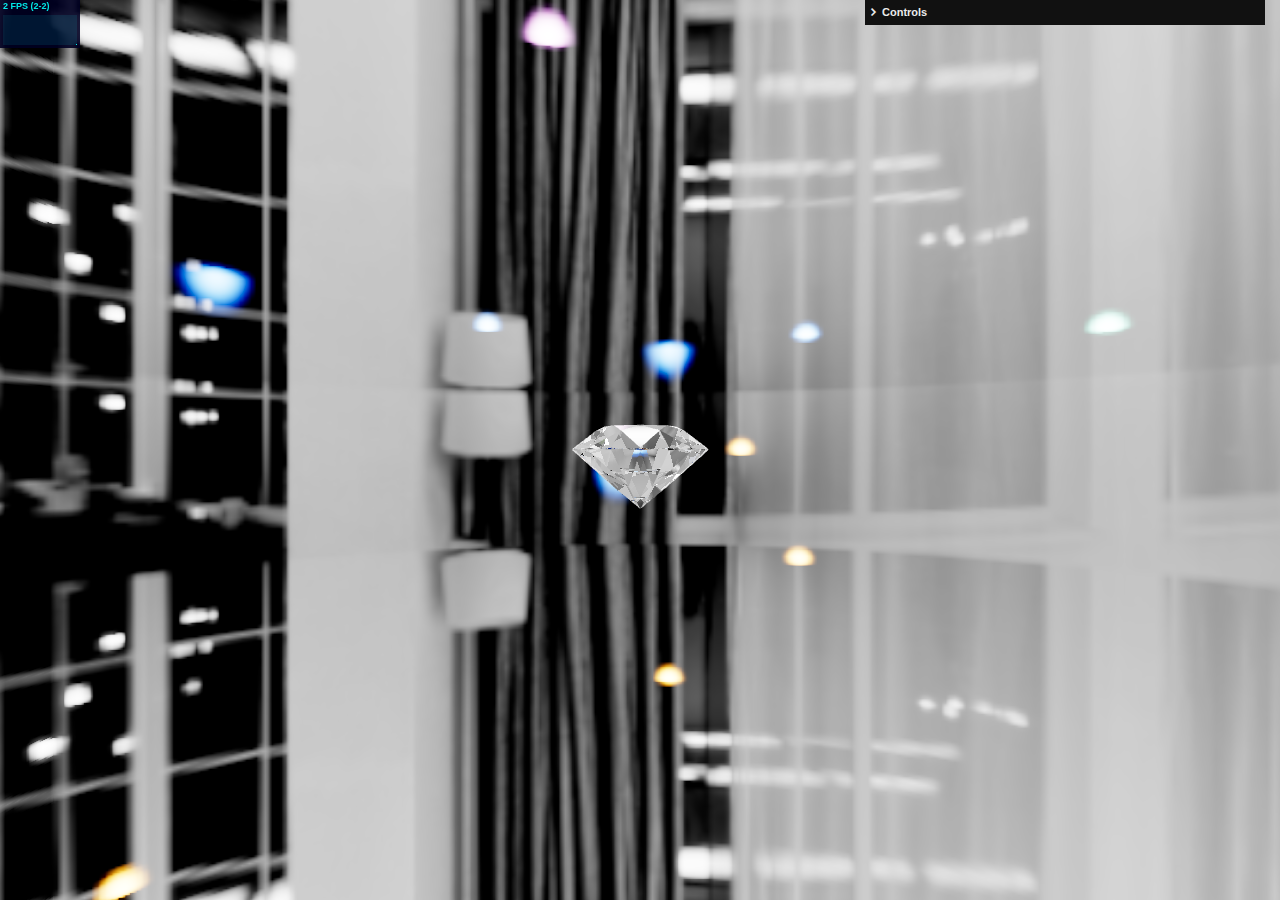
==== diamondonly.html @ dc359ab6 "additional materials tests." ====
<!doctype html>
<html lang="en">
  <head>
    <meta charset="UTF-8" />
    <meta name="viewport" content="width=device-width, initial-scale=1.0" />
    <title>trln</title>
    <script type="module" crossorigin src="./assets/diamondonly-Dh6Ou6KS.js"></script>
    <link rel="modulepreload" crossorigin href="./assets/MeshRefractionMaterial-BmDKIvBb.js">
    <link rel="modulepreload" crossorigin href="./assets/MeshGemMaterial-BVgjUQvY.js">
    <link rel="stylesheet" crossorigin href="./assets/MeshRefractionMaterial-rhjPaJKu.css">
  </head>
  <body>
    <div id="app">
      <canvas></canvas>
    </div>
  </body>
</html>
---- assets/MeshRefractionMaterial-rhjPaJKu.css ----
* {
  box-sizing: border-box;
}

body {
  margin: 0;
}

canvas {
  position: absolute;
  top: 0;
  left: 0;
  right: 0;
  bottom: 0;
}
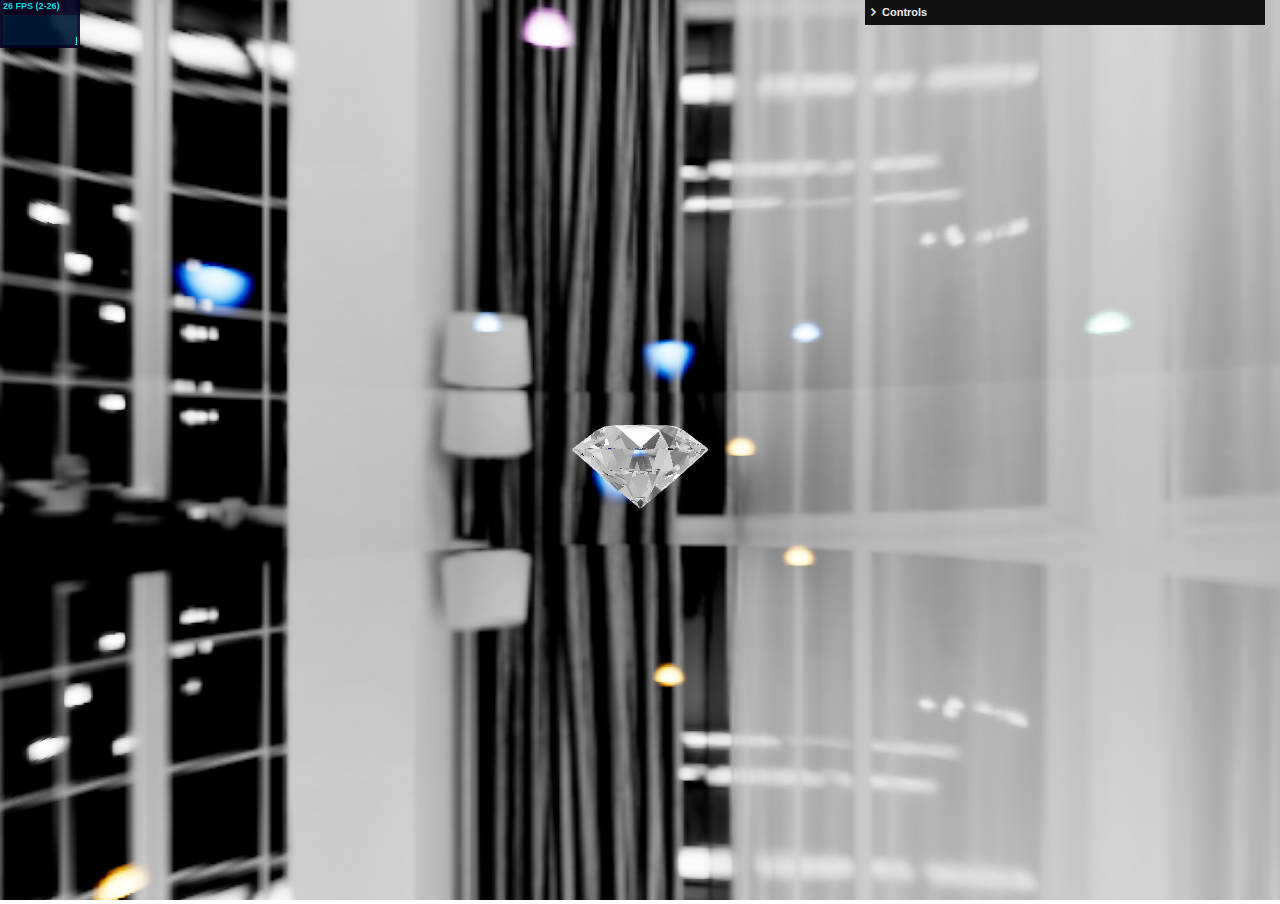
==== commit 66270257: "cocktail-ring test." ====
--- a/diamondonly.html
+++ b/diamondonly.html
@@ -5,7 +5,7 @@
     <meta name="viewport" content="width=device-width, initial-scale=1.0" /> 
     <title>trln</title>
-    <script type="module" crossorigin src="./assets/diamondonly-Dh6Ou6KS.js"></script>
+    <script type="module" crossorigin src="./assets/diamondonly-Bb2j-_Et.js"></script>
     <link rel="modulepreload" crossorigin href="./assets/MeshRefractionMaterial-BmDKIvBb.js">
     <link rel="modulepreload" crossorigin href="./assets/MeshGemMaterial-BVgjUQvY.js">
     <link rel="stylesheet" crossorigin href="./assets/MeshRefractionMaterial-rhjPaJKu.css">
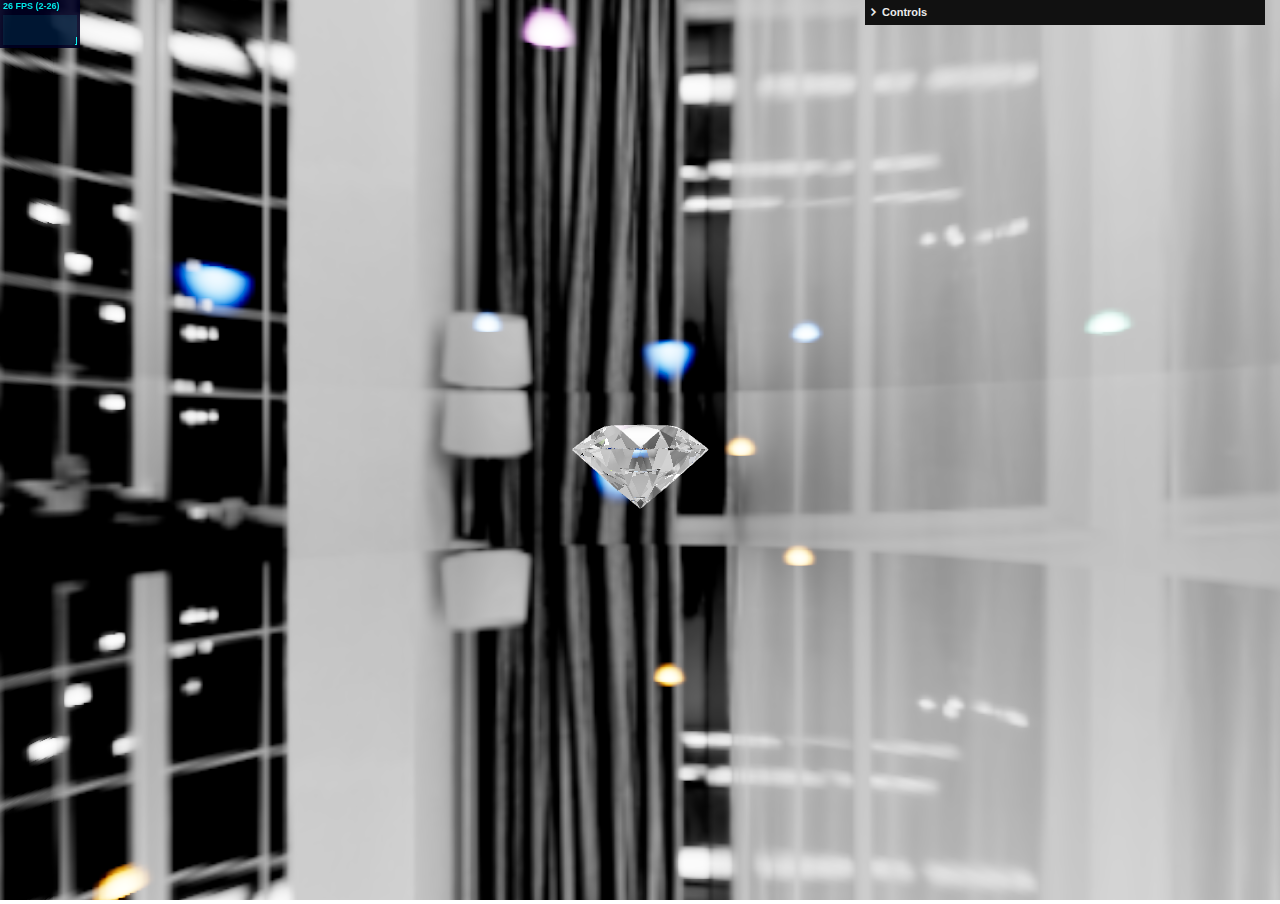
==== commit c9e27f51: "deps upgrade build." ====
--- a/diamondonly.html
+++ b/diamondonly.html
@@ -5,10 +5,10 @@
     <meta name="viewport" content="width=device-width, initial-scale=1.0" /> 
     <title>trln</title>
-    <script type="module" crossorigin src="./assets/diamondonly-Bb2j-_Et.js"></script>
-    <link rel="modulepreload" crossorigin href="./assets/MeshRefractionMaterial-BmDKIvBb.js">
-    <link rel="modulepreload" crossorigin href="./assets/MeshGemMaterial-BVgjUQvY.js">
-    <link rel="stylesheet" crossorigin href="./assets/MeshRefractionMaterial-rhjPaJKu.css">
+    <script type="module" crossorigin src="./assets/diamondonly-B-1geOng.js"></script>
+    <link rel="modulepreload" crossorigin href="./assets/stats.module-CbaJtRkl.js">
+    <link rel="modulepreload" crossorigin href="./assets/MeshGemMaterial-CnfxExSR.js">
+    <link rel="stylesheet" crossorigin href="./assets/stats-rhjPaJKu.css">
   </head>
   <body>
     <div id="app">
--- a/assets/stats-rhjPaJKu.css
+++ b/assets/stats-rhjPaJKu.css
@@ -0,0 +1,15 @@
+* {
+  box-sizing: border-box;
+}
+
+body {
+  margin: 0;
+}
+
+canvas {
+  position: absolute;
+  top: 0;
+  left: 0;
+  right: 0;
+  bottom: 0;
+}
